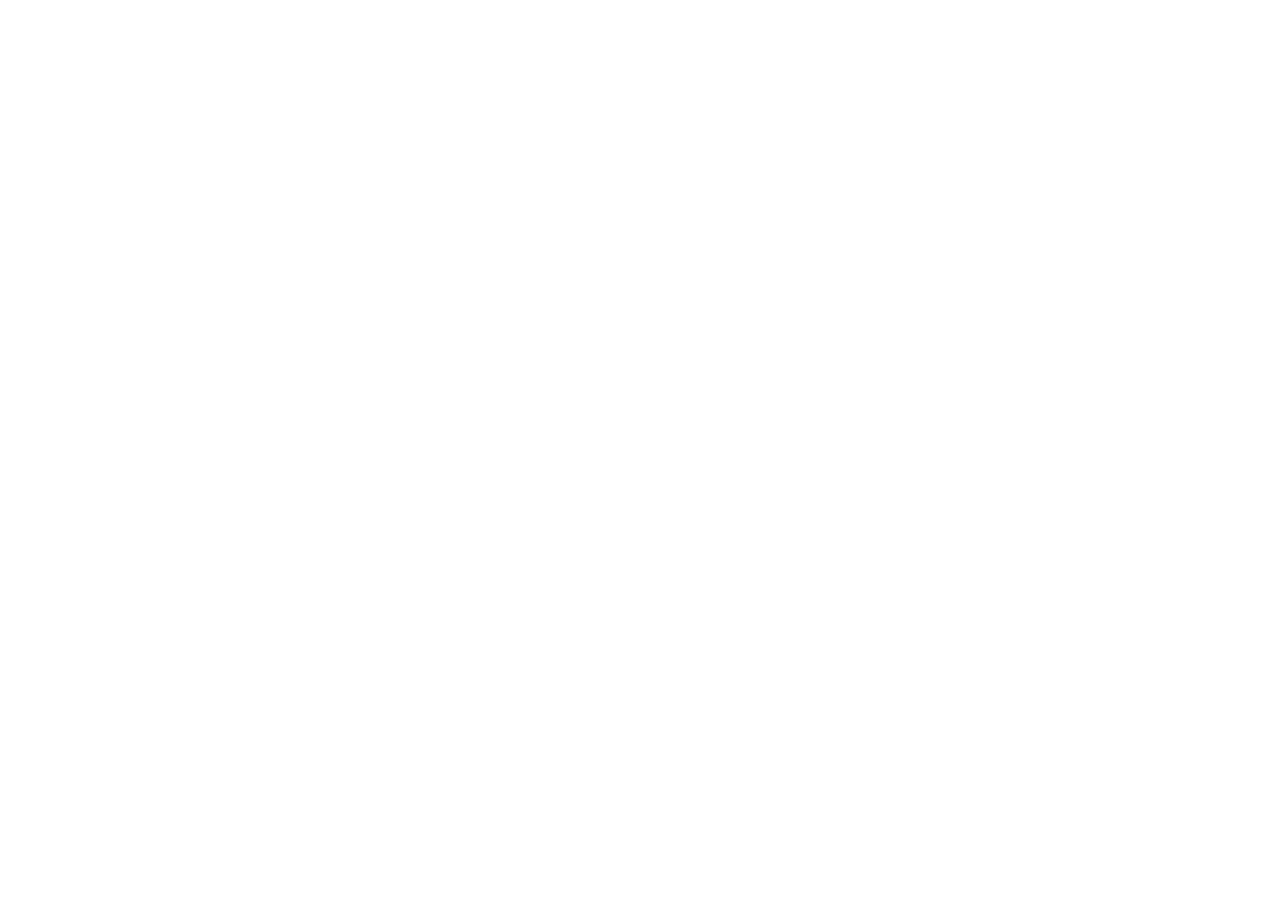
==== index.html @ 8d687ce9 "Initial commit" ====
<!DOCTYPE html>
<html lang="ru">
<head>
	<meta charset="UTF-8">
	<title>Главная | Навигатор курсов</title>
	<link rel="stylesheet" href="css/style.css">
</head>
<body>
	<header></header>
	<footer></footer>
</body>
</html>
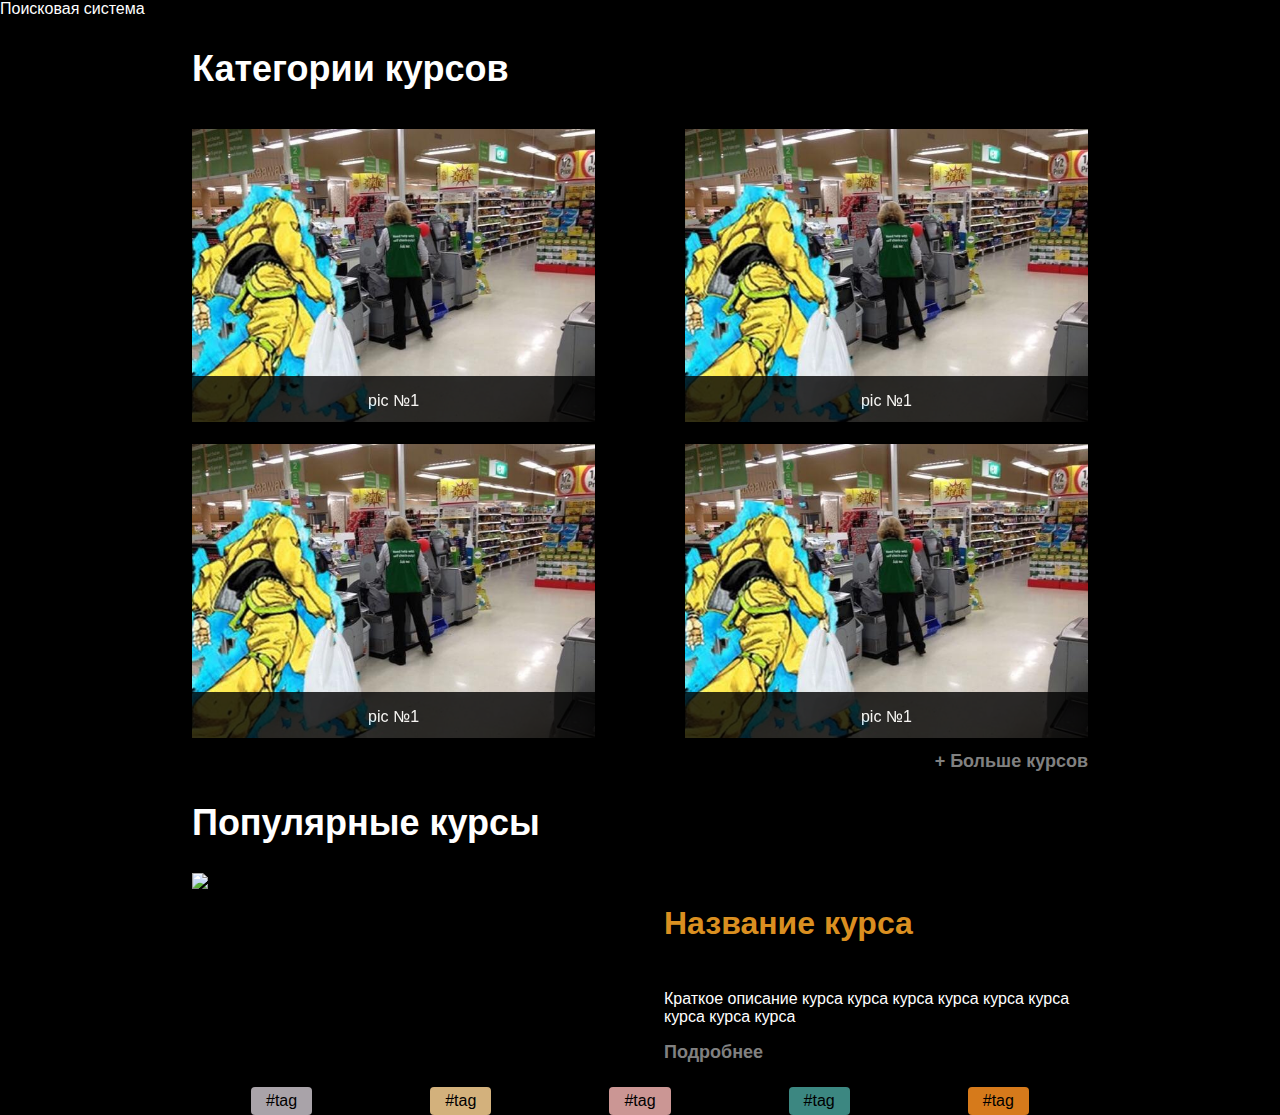
==== commit f344fbd1: "Добавил все изменения в css и index" ====
--- a/index.html
+++ b/index.html
@@ -7,6 +7,82 @@
 </head>
 <body>
 	<header></header>
+	<div>Поисковая система</div>
+	<section>
+	<!--Начало "категорий курсов"-->
+	<div  class="categories">
+		<h2 class="header" align="left">Категории курсов</h2>
+			<div class="categories1" >
+				<div class="categoryCard">
+					<div>
+						<img src="./img/IMG1.jpg">
+					</div>
+					<div class="courseNameWrapper">
+						<p>pic №1</p>
+					</div>
+				</div>
+				
+				<div class="categoryCard">
+					<div>
+						<img src="./img/IMG1.jpg">
+					</div>
+					<div class="courseNameWrapper">
+						<p>pic №1</p>
+					</div>
+				</div>
+				
+				<div class="categoryCard">
+					<div>
+						<img src="./img/IMG1.jpg">
+					</div>
+					<div class="courseNameWrapper">
+						<p>pic №1</p>
+					</div>
+				</div>
+				
+				<div class="categoryCard">
+					<div>
+						<img src="./img/IMG1.jpg">
+					</div>
+					<div class="courseNameWrapper">
+						<p>pic №1</p>
+					</div>
+				</div>
+			</div>	
+			<a href="http://htmlbook.ru/css/z-index" class="buttonToCourses">+ Больше курсов</a>
+				
+	</div>
+	<!--Конец "категории курсов"-->
+	</section>
+	<section>
+	<!--Начало "популярных курсов"-->
+	<div class="Popular">
+		<h2>Популярные курсы</h2>
+		<div class="Popular1">
+				
+				
+				<div class="imgcontainer">
+					<img src="https://www.motocms.com/blog/wp-content/uploads/2018/07/css-main-image.jpg">
+				</div>
+				
+				<div class="Popular2">
+					<h3>Название курса</h3>
+					<p>Краткое описание курса курса курса курса курса курса курса курса курса</p>
+					<div>
+						<a class="buttonToCourses">Подробнее</a>
+					</div>
+				</div>
+		</div>
+				<div align = "left" class="taglist" >
+					<a class="tag tagPurple">#tag</a>
+					<a class="tag tagYellow">#tag</a>
+					<a class="tag tagPink">#tag</a>
+					<a class="tag tagGreen">#tag</a>
+					<a class="tag tagOrange">#tag</a>
+			  </div>
+	</div>
+	<!--Конец "полулярных курсов"-->
+	</section>
 	<footer></footer>
 </body>
 </html>--- a/css/style.css
+++ b/css/style.css
@@ -0,0 +1,161 @@
+:root{
+	--main-menu-color: black;
+	--overall-text-color: white;
+	--button-color:gray;
+}
+a{
+	text-decoration: none;
+}
+
+section{
+	width: 70vw;
+	margin: 0 auto;
+}
+
+body {
+	padding: 0; 
+	margin: 0;
+	font-family: sans-serif;
+	overflow-x: hidden;
+	background-color: var(--main-menu-color);
+	color: var(--overall-text-color);
+}
+img {
+
+	max-width:100%; 
+	max-height:100%;
+	object-fit: fill;
+}
+
+h1{
+font-size: 49px;
+}
+
+h2{
+font-size: 36px;
+
+}
+
+h3{
+font-size: 32px;
+color: #DA8F20;
+}
+
+.searchbar{
+display: flex;
+}
+
+.categories{
+	
+	display: flex;
+	flex-flow: column nowrap;
+	justify-content:space-evenly ;
+	height: 40%;
+	
+}
+
+.categories1{
+	display: flex;  
+	flex-flow: row wrap; 
+	align-content: space-around;
+	
+	flex: 2;
+	justify-content: space-between;
+}
+
+.categoryCard{
+	display: flex;
+	width: 45%;
+	height: 100%;
+	flex-flow: column nowrap;
+	/* background-size: 100% 100%; */
+	/* color: var(--overall-text-color); */
+	margin: 1% 0;
+	z-index: 0;
+	position: relative;
+	
+}
+
+.buttonToCourses{
+	align-self: flex-end;
+	background: transparent;
+	color: gray;
+	font-weight: bold;
+	font-size: 18px;
+	border: 0;
+}
+
+.courseNameWrapper{
+	display: flex;
+	background-color: black ;
+	filter: opacity(80%);
+	min-width: 100%;
+	max-height: 20%;
+	align-content: center;
+	justify-content: center;
+	z-index: 1;
+	position: absolute;
+	bottom: 0;
+}
+
+.Popular{
+display: flex;
+align-content: space-around;
+justify-content: center;
+flex-direction: column;
+height: 40%;
+width: 100%;
+}
+.Popular1{
+	display: flex; 
+	flex-direction: row; 
+	width: 100%;
+	
+}
+.Popular2{
+	display: flex; 
+	flex-direction: column;
+	justify-content: space-around;
+	width: inherit;
+	height: inherit;
+}
+.taglist{
+	display: flex; 
+	flex-flow: row wrap; 
+	justify-content:space-around; 
+	align-content:flex-start; 
+	margin-top: 24px;
+}
+.imgcontainer{
+	width: inherit;
+	height: inherit;
+	margin-right: 3rem;
+}
+
+.tag{
+	
+	color: var(--main-menu-color);
+	font-size: 16px;
+	padding: 5px 15px;
+	border-radius: 4px;
+
+}
+.tagPurple{
+background-color: #A9A3A9;
+}
+.tagYellow{
+	background-color: #D3B17C;
+}
+.tagPink{
+	background-color: #CB9694;
+}
+.tagGreen{
+	background-color: #3C8781;
+}
+.tagOrange{
+	background-color: #D67A1B;
+}
+.Element{
+	width:33%;
+}
+
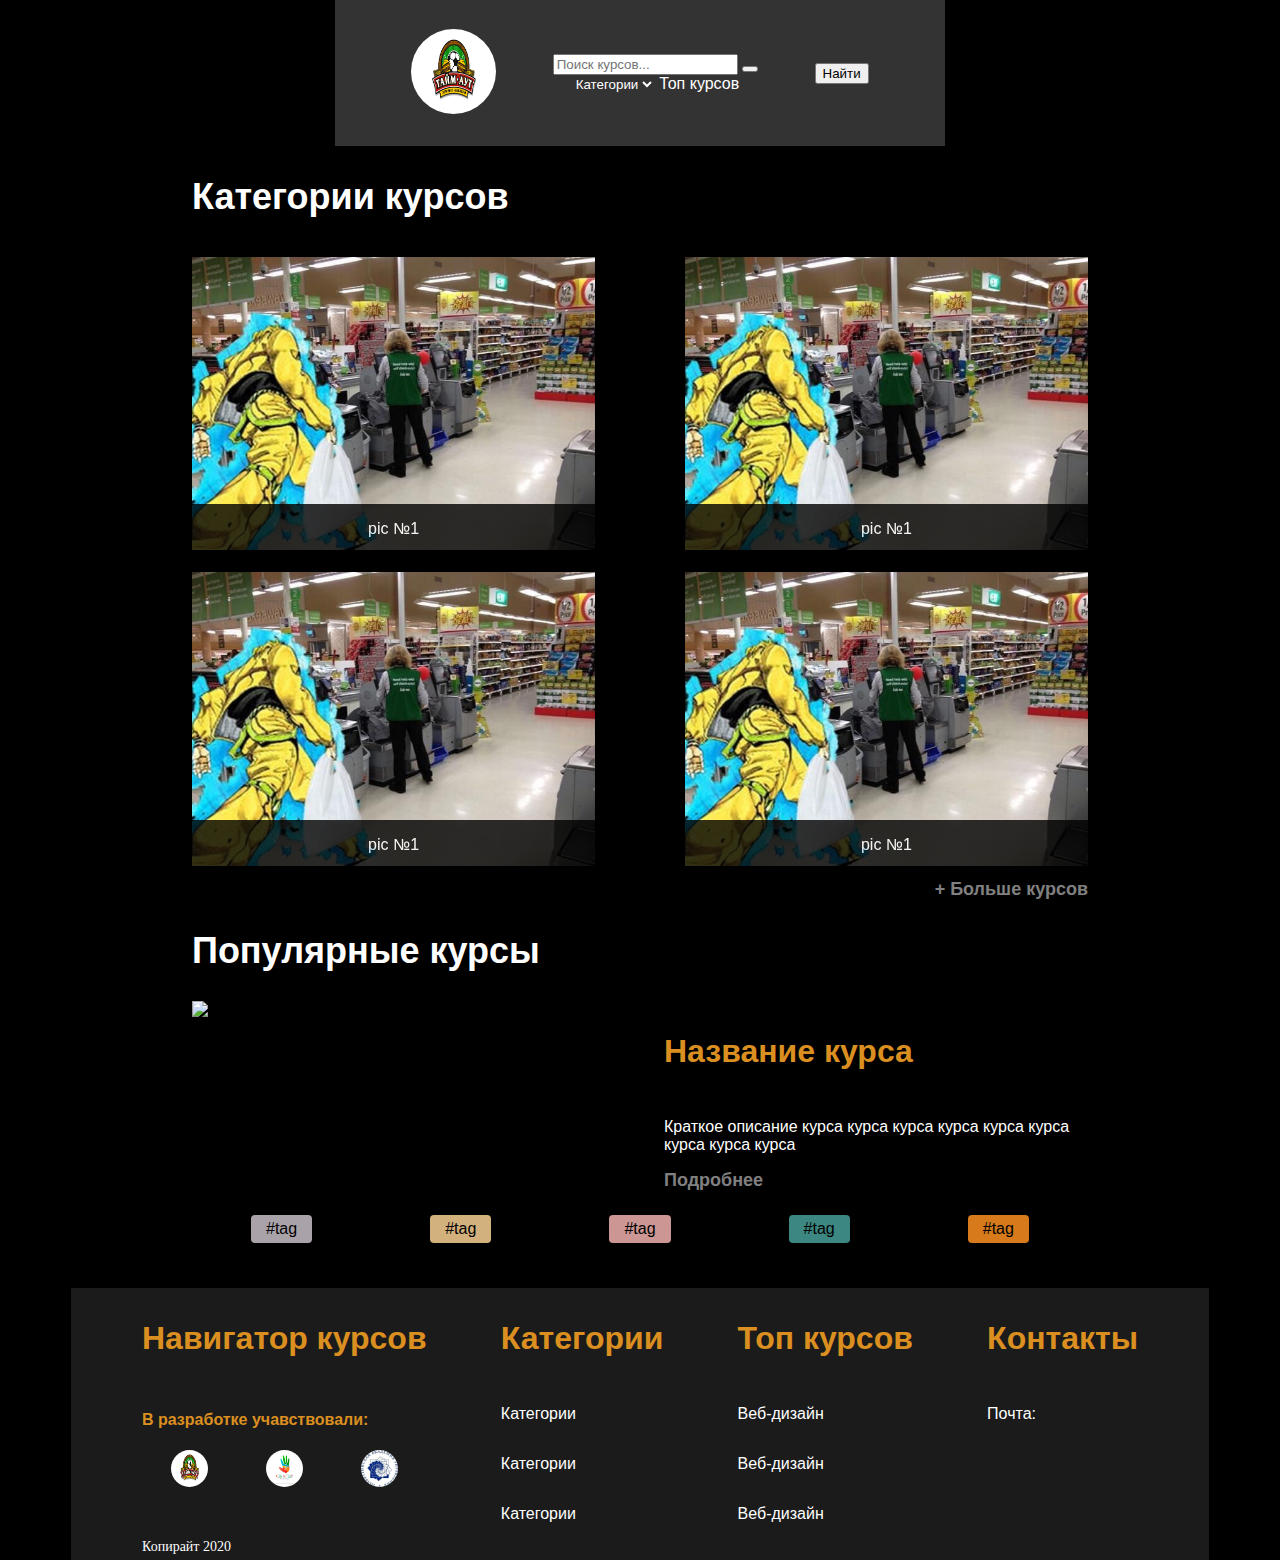
==== commit 43554b16: "Add files via upload" ====
--- a/index.html
+++ b/index.html
@@ -4,13 +4,40 @@
 	<meta charset="UTF-8">
 	<title>Главная | Навигатор курсов</title>
 	<link rel="stylesheet" href="css/style.css">
+	<script src="https://cdnjs.cloudflare.com/ajax/libs/font-awesome/5.13.0/js/all.min.js" charset="UTF-8"></script>
 </head>
 <body>
-	<header></header>
-	<div>Поисковая система</div>
+	<header align="center">
+		<div>
+			<img class="TimeOut" src="img/TimeOut.png">
+		</div>
+		
+		<div class="middleWrapper">
+			<div class="search-screen">
+				<i class="fas fa-search search-icon"></i>
+				
+				<div class="search-box">
+					<input type="text" class="search-txt" placeholder="Поиск курсов...">
+					<button class="search-btn" ><i class="fas fa-arrow-right"></i></button>
+				</div>
+			</div>
+			
+			<div class="underSearchBar">
+				<select class="categoryChoice">
+					<option >Категории</option>
+				</select>
+				<a>Топ курсов</a>
+			</div>
+		</div>	
+			
+		<div>
+			<button>Найти</button>
+		</div>
+	</header>
+
 	<section>
 	<!--Начало "категорий курсов"-->
-	<div  class="categories">
+	<div class="categories">
 		<h2 class="header" align="left">Категории курсов</h2>
 			<div class="categories1" >
 				<div class="categoryCard">
@@ -83,6 +110,42 @@
 	</div>
 	<!--Конец "полулярных курсов"-->
 	</section>
-	<footer></footer>
+	<footer>
+		<div class="creditWrapper">
+			<div class="footerItem">
+				<h3>Навигатор курсов</h3>
+				<h4>В разработке учавствовали:</h4>
+				<div class="imgRow">
+					<img src="img/TimeOut.png">
+					<img src="img/KidsOut.png">
+					<img src="img/TAOMout.png">
+				</div>
+			</div>
+
+			<div class="footerItem">
+				<h3>Категории</h3>
+				<p>Категории</p>
+				<p>Категории</p>
+				<p>Категории</p>
+			</div>
+				
+			
+			<div class="footerItem">
+				<h3>Топ курсов</h3>
+				<p>Веб-дизайн</p>
+				<p>Веб-дизайн</p>
+				<p>Веб-дизайн</p>
+
+			</div>
+
+			<div class="footerItem">
+				<h3>Контакты</h3>
+				<p>Почта:</p>
+			</div>
+		</div>	
+		<div class="copyright">
+			Копирайт 2020
+		</div>
+	</footer>
 </body>
 </html>--- a/css/style.css
+++ b/css/style.css
@@ -1,161 +1,228 @@
 :root{
-	--main-menu-color: black;
-	--overall-text-color: white;
-	--button-color:gray;
+  --main-menu-color: black;
+  --overall-text-color: white;
+  --button-color: gray;
 }
 a{
-	text-decoration: none;
+  text-decoration: none;
 }
 
 section{
-	width: 70vw;
-	margin: 0 auto;
-}
-
-body {
-	padding: 0; 
-	margin: 0;
-	font-family: sans-serif;
-	overflow-x: hidden;
-	background-color: var(--main-menu-color);
-	color: var(--overall-text-color);
-}
-img {
-
-	max-width:100%; 
-	max-height:100%;
-	object-fit: fill;
+  width: 70vw;
+  margin: 0 auto;
+}
+
+body{
+  padding: 0;
+  margin: 0;
+  font-family: sans-serif;
+  overflow-x: hidden;
+  background-color: var(--main-menu-color);
+  color: var(--overall-text-color);
+}
+img{
+  max-width: 100%;
+  max-height: 100%;
+  object-fit: fill;
 }
 
 h1{
-font-size: 49px;
+  font-size: 49px;
 }
 
 h2{
-font-size: 36px;
-
+  font-size: 36px;
 }
 
 h3{
-font-size: 32px;
-color: #DA8F20;
-}
-
-.searchbar{
-display: flex;
+  font-size: 32px;
+  color: #da8f20;
+}
+h4{
+		color: #da8f20;
+}
+
+.imgRow{
+	display: flex;
+	justify-content: space-around;
+}
+.imgRow img{
+	border-radius: 85px;
+	width: 37px;
+	height: 37px;
 }
 
 .categories{
+  display: flex;
+  flex-flow: column nowrap;
+  justify-content: space-evenly;
+  height: 40%;
+}
+
+.categories1{
+  display: flex;
+  flex-flow: row wrap;
+  align-content: space-around;
+
+  flex: 2;
+  justify-content: space-between;
+}
+
+.categoryCard{
+  display: flex;
+  width: 45%;
+  height: 100%;
+  flex-flow: column nowrap;
+  /* background-size: 100% 100%; */
+  /* color: var(--overall-text-color); */
+  margin: 1% 0;
+  z-index: 0;
+  position: relative;
+}
+
+.buttonToCourses{
+  align-self: flex-end;
+  background: transparent;
+  color: gray;
+  font-weight: bold;
+  font-size: 18px;
+  border: 0;
+}
+
+.courseNameWrapper{
+  display: flex;
+  background-color: black;
+  filter: opacity(80%);
+  min-width: 100%;
+  max-height: 20%;
+  align-content: center;
+  justify-content: center;
+  z-index: 1;
+  position: absolute;
+  bottom: 0;
+}
+
+.Popular{
+  display: flex;
+  align-content: space-around;
+  justify-content: center;
+  flex-direction: column;
+  height: 40%;
+  width: 100%;
+}
+.Popular1{
+  display: flex;
+  flex-direction: row;
+  width: 100%;
+}
+.Popular2{
+  display: flex;
+  flex-direction: column;
+  justify-content: space-around;
+  width: inherit;
+  height: inherit;
+}
+.taglist{
+  display: flex;
+  flex-flow: row wrap;
+  justify-content: space-around;
+  align-content: flex-start;
+  margin-top: 24px;
+}
+.imgcontainer{
+  width: inherit;
+  height: inherit;
+  margin-right: 3rem;
+}
+
+.tag{
+  color: var(--main-menu-color);
+  font-size: 16px;
+  padding: 5px 15px;
+  border-radius: 4px;
+}
+.tagPurple{
+  background-color: #a9a3a9;
+}
+.tagYellow{
+  background-color: #d3b17c;
+}
+.tagPink{
+  background-color: #cb9694;
+}
+.tagGreen{
+  background-color: #3c8781;
+}
+.tagOrange{
+  background-color: #d67a1b;
+}
+.Element{
+  width: 33%;
+}
+footer{
+  margin: 45px 71px 0 71px;
+  display: flex;
+  flex-flow: column wrap;
+	background: #1b1b1b;
+	padding: 0 71px 5px 71px;
+}
+.footerItem{
+  display: flex;
+	flex-flow: column wrap;
+}
+
+/* search {
+  margin: 0;
+  padding: 0;
+  box-sizing: border-box;
+  font-family: "roboto";
+} */
+
+header{
+  display: flex;
+  height: 146px;
+  background: #333333;
+	padding: 0 20px;
+	justify-content: space-evenly;
+  align-items: center;
+  margin: 0 335px 0 335px;
+}
+.TimeOut{
+  border-radius: 85px;
+	height: 85px;
+  width: 85px;
+}
+
+.search-screen{
+	display: flex;
+	flex: 2;
+	justify-content: center;
 	
+}
+
+.creditWrapper{
+  display: flex;
+	flex-flow: row wrap;
+	justify-content: space-between;
+}
+
+.copyright{
+  display: flex;
+	justify-content: flex-start;
+	font-family: Roboto;
+	font-style: normal;
+	font-weight: normal;
+	font-size: 14px;
+	line-height: 16px;
+	color: #FCFCFC;
+	
+}
+.middleWrapper{
 	display: flex;
-	flex-flow: column nowrap;
-	justify-content:space-evenly ;
-	height: 40%;
-	
-}
-
-.categories1{
-	display: flex;  
-	flex-flow: row wrap; 
-	align-content: space-around;
-	
-	flex: 2;
-	justify-content: space-between;
-}
-
-.categoryCard{
-	display: flex;
-	width: 45%;
-	height: 100%;
-	flex-flow: column nowrap;
-	/* background-size: 100% 100%; */
-	/* color: var(--overall-text-color); */
-	margin: 1% 0;
-	z-index: 0;
-	position: relative;
-	
-}
-
-.buttonToCourses{
-	align-self: flex-end;
+	flex-flow: column wrap;
+}
+.categoryChoice{
+	border: 0;
 	background: transparent;
-	color: gray;
-	font-weight: bold;
-	font-size: 18px;
-	border: 0;
-}
-
-.courseNameWrapper{
-	display: flex;
-	background-color: black ;
-	filter: opacity(80%);
-	min-width: 100%;
-	max-height: 20%;
-	align-content: center;
-	justify-content: center;
-	z-index: 1;
-	position: absolute;
-	bottom: 0;
-}
-
-.Popular{
-display: flex;
-align-content: space-around;
-justify-content: center;
-flex-direction: column;
-height: 40%;
-width: 100%;
-}
-.Popular1{
-	display: flex; 
-	flex-direction: row; 
-	width: 100%;
-	
-}
-.Popular2{
-	display: flex; 
-	flex-direction: column;
-	justify-content: space-around;
-	width: inherit;
-	height: inherit;
-}
-.taglist{
-	display: flex; 
-	flex-flow: row wrap; 
-	justify-content:space-around; 
-	align-content:flex-start; 
-	margin-top: 24px;
-}
-.imgcontainer{
-	width: inherit;
-	height: inherit;
-	margin-right: 3rem;
-}
-
-.tag{
-	
-	color: var(--main-menu-color);
-	font-size: 16px;
-	padding: 5px 15px;
-	border-radius: 4px;
-
-}
-.tagPurple{
-background-color: #A9A3A9;
-}
-.tagYellow{
-	background-color: #D3B17C;
-}
-.tagPink{
-	background-color: #CB9694;
-}
-.tagGreen{
-	background-color: #3C8781;
-}
-.tagOrange{
-	background-color: #D67A1B;
-}
-.Element{
-	width:33%;
-}
-
+	color: white;
+}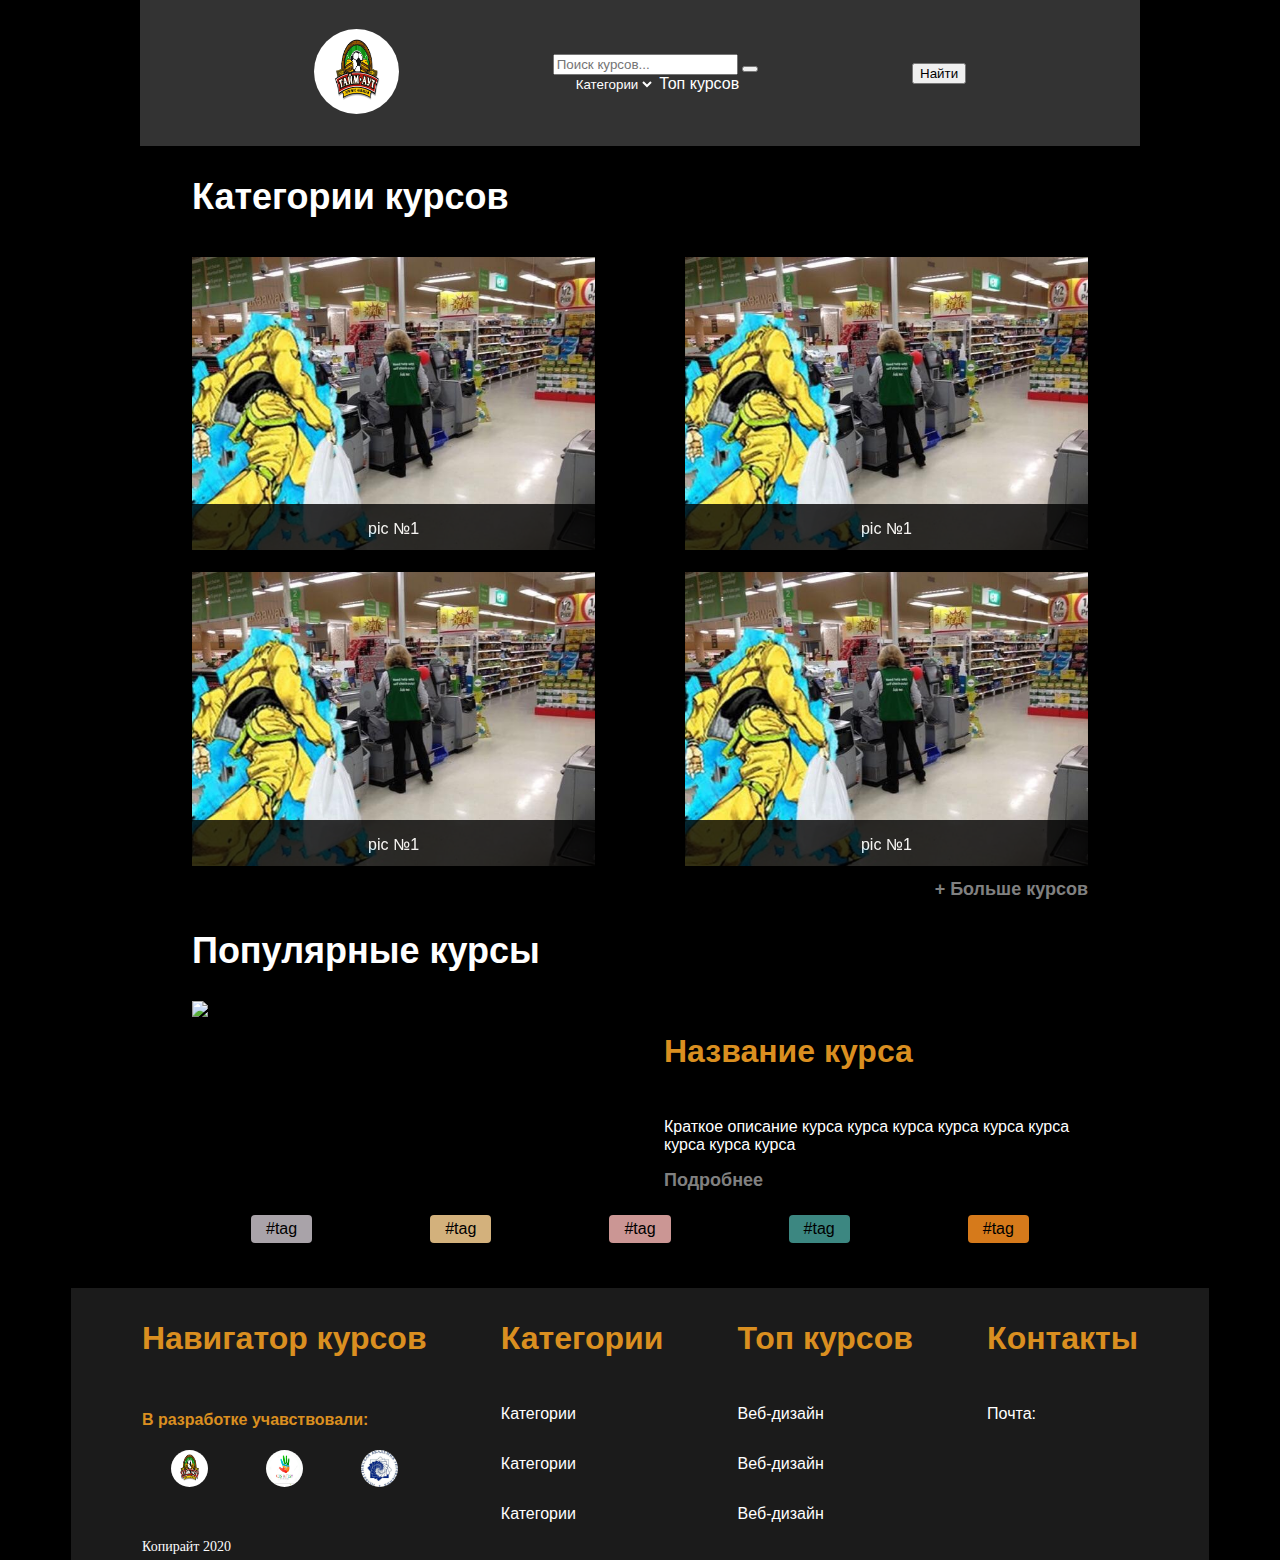
==== commit 04348c3c: "Add files via upload" ====
--- a/index.html
+++ b/index.html
@@ -39,7 +39,7 @@
 	<!--Начало "категорий курсов"-->
 	<div class="categories">
 		<h2 class="header" align="left">Категории курсов</h2>
-			<div class="categories1" >
+			<div class="categoriesWrapper">
 				<div class="categoryCard">
 					<div>
 						<img src="./img/IMG1.jpg">
@@ -85,14 +85,14 @@
 	<!--Начало "популярных курсов"-->
 	<div class="Popular">
 		<h2>Популярные курсы</h2>
-		<div class="Popular1">
+		<div class="popularWrapper">
 				
 				
 				<div class="imgcontainer">
 					<img src="https://www.motocms.com/blog/wp-content/uploads/2018/07/css-main-image.jpg">
 				</div>
 				
-				<div class="Popular2">
+				<div class="popularText">
 					<h3>Название курса</h3>
 					<p>Краткое описание курса курса курса курса курса курса курса курса курса</p>
 					<div>
--- a/css/style.css
+++ b/css/style.css
@@ -59,7 +59,7 @@
   height: 40%;
 }
 
-.categories1{
+.categoriesWrapper{
   display: flex;
   flex-flow: row wrap;
   align-content: space-around;
@@ -110,12 +110,12 @@
   height: 40%;
   width: 100%;
 }
-.Popular1{
+.popularWrapper{
   display: flex;
   flex-direction: row;
   width: 100%;
 }
-.Popular2{
+.popularText{
   display: flex;
   flex-direction: column;
   justify-content: space-around;
@@ -185,7 +185,8 @@
 	padding: 0 20px;
 	justify-content: space-evenly;
   align-items: center;
-  margin: 0 335px 0 335px;
+  margin: 0 auto;
+  width: 75vw;
 }
 .TimeOut{
   border-radius: 85px;
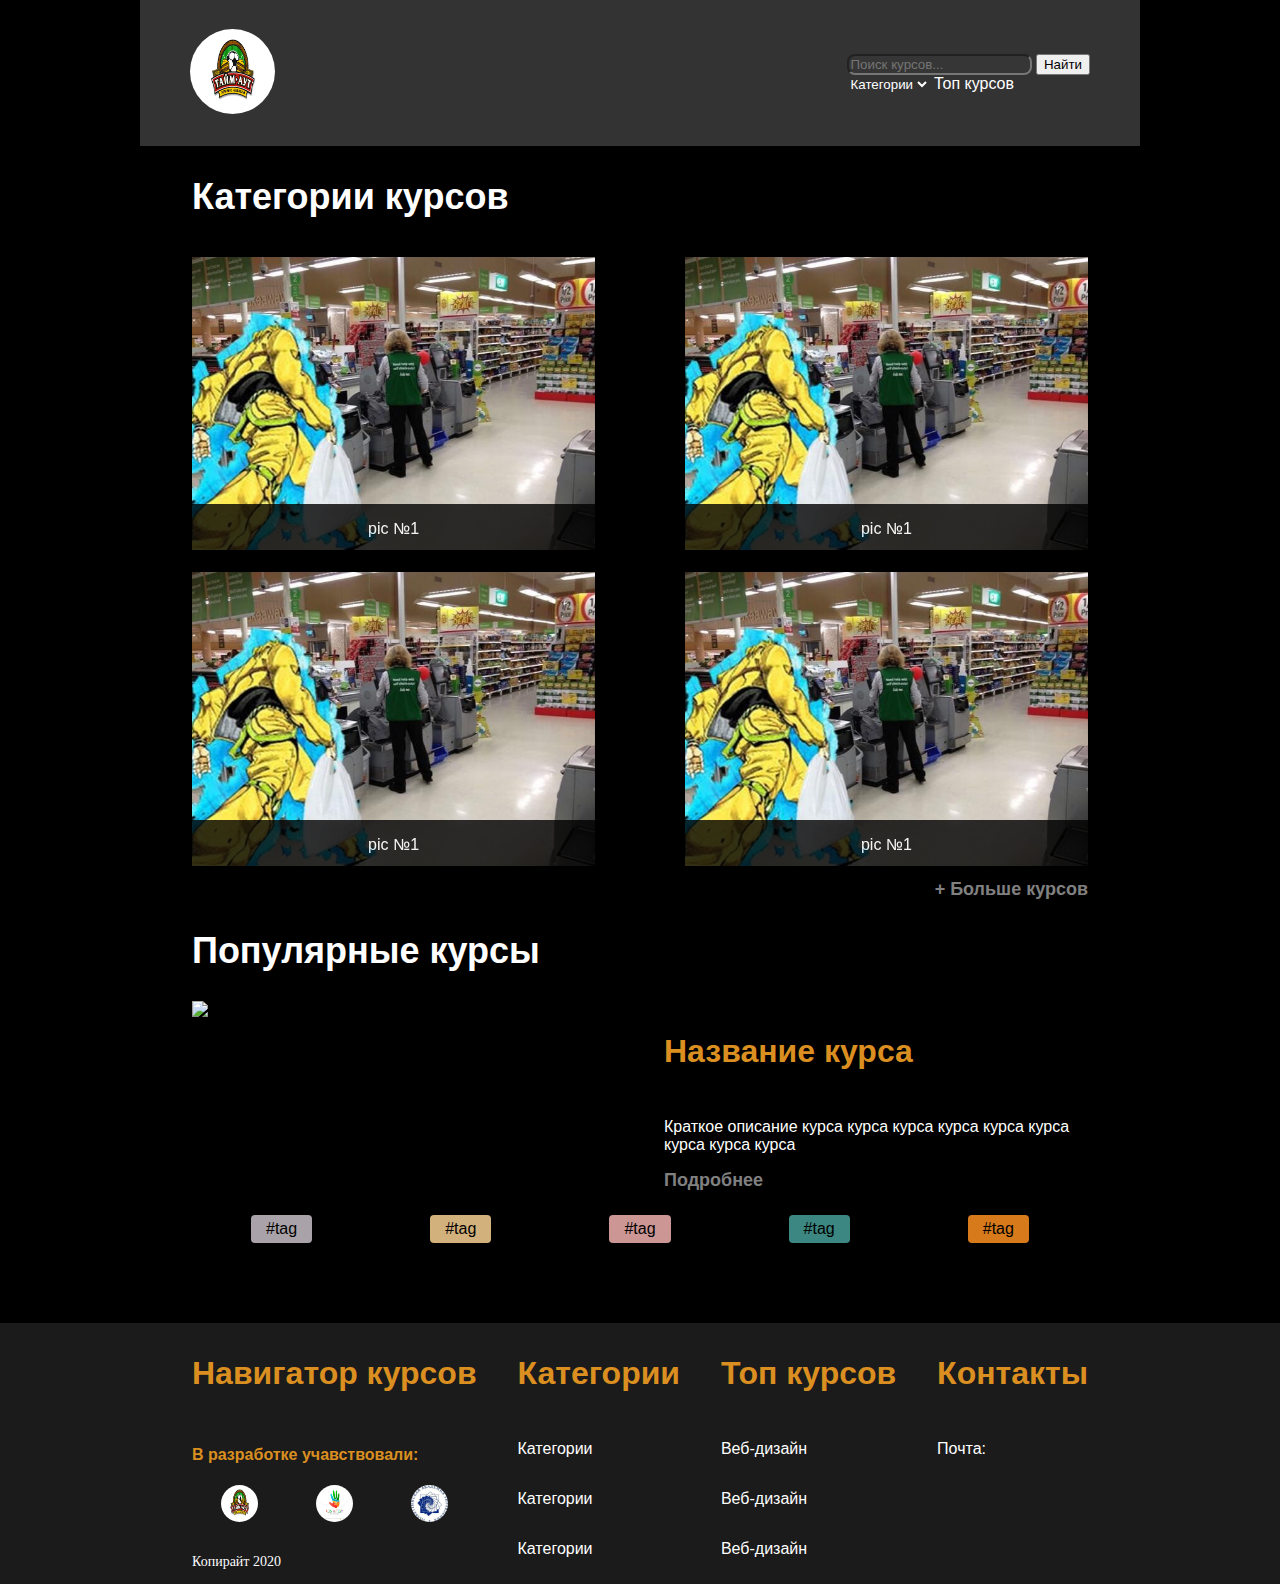
==== commit 025be96d: "Add files via upload" ====
--- a/index.html
+++ b/index.html
@@ -4,35 +4,27 @@
 	<meta charset="UTF-8">
 	<title>Главная | Навигатор курсов</title>
 	<link rel="stylesheet" href="css/style.css">
-	<script src="https://cdnjs.cloudflare.com/ajax/libs/font-awesome/5.13.0/js/all.min.js" charset="UTF-8"></script>
 </head>
 <body>
-	<header align="center">
-		<div>
-			<img class="TimeOut" src="img/TimeOut.png">
-		</div>
-		
-		<div class="middleWrapper">
-			<div class="search-screen">
-				<i class="fas fa-search search-icon"></i>
-				
-				<div class="search-box">
+	<header>
+		<div class="headerWrapper">
+			<div>
+				<img class="TimeOut" src="img/TimeOut.png">
+			</div>
+			
+			<div class="middleWrapper">
+				<div>
 					<input type="text" class="search-txt" placeholder="Поиск курсов...">
-					<button class="search-btn" ><i class="fas fa-arrow-right"></i></button>
+					<input type="submit" value="Найти">
+				</div>	
+				<div class="underSearchBar">
+					<select class="categoryChoice">
+						<option >Категории</option>
+					</select>
+					<a>Топ курсов</a>
 				</div>
 			</div>
-			
-			<div class="underSearchBar">
-				<select class="categoryChoice">
-					<option >Категории</option>
-				</select>
-				<a>Топ курсов</a>
-			</div>
 		</div>	
-			
-		<div>
-			<button>Найти</button>
-		</div>
 	</header>
 
 	<section>
@@ -111,7 +103,7 @@
 	<!--Конец "полулярных курсов"-->
 	</section>
 	<footer>
-		<div class="creditWrapper">
+		<div class="footerWrapper">
 			<div class="footerItem">
 				<h3>Навигатор курсов</h3>
 				<h4>В разработке учавствовали:</h4>
@@ -119,6 +111,10 @@
 					<img src="img/TimeOut.png">
 					<img src="img/KidsOut.png">
 					<img src="img/TAOMout.png">
+				</div>
+				<br>
+				<div class="copyright">
+					<p>Копирайт 2020</p>
 				</div>
 			</div>
 
@@ -142,10 +138,9 @@
 				<h3>Контакты</h3>
 				<p>Почта:</p>
 			</div>
-		</div>	
-		<div class="copyright">
-			Копирайт 2020
 		</div>
+
+	
 	</footer>
 </body>
 </html>--- a/css/style.css
+++ b/css/style.css
@@ -160,33 +160,36 @@
   width: 33%;
 }
 footer{
-  margin: 45px 71px 0 71px;
+  margin-top: 5rem;
   display: flex;
   flex-flow: column wrap;
 	background: #1b1b1b;
-	padding: 0 71px 5px 71px;
+	/* padding: 0 71px 5px 71px; */
 }
 .footerItem{
   display: flex;
 	flex-flow: column wrap;
 }
 
-/* search {
-  margin: 0;
-  padding: 0;
-  box-sizing: border-box;
-  font-family: "roboto";
-} */
+.search-txt{
+  background: #363636;
+border-radius: 8px;
+}
 
 header{
   display: flex;
   height: 146px;
   background: #333333;
 	padding: 0 20px;
-	justify-content: space-evenly;
-  align-items: center;
   margin: 0 auto;
   width: 75vw;
+}
+.headerWrapper{
+  display: flex;
+  justify-content: space-between;
+  align-items: center;
+  width: 100%;
+  padding: 10px 30px;
 }
 .TimeOut{
   border-radius: 85px;
@@ -201,22 +204,22 @@
 	
 }
 
-.creditWrapper{
+.footerWrapper{
   display: flex;
 	flex-flow: row wrap;
-	justify-content: space-between;
+  justify-content: space-between;
+  width: 70vw;
+  margin: 0 auto;
+
 }
 
 .copyright{
-  display: flex;
-	justify-content: flex-start;
 	font-family: Roboto;
 	font-style: normal;
 	font-weight: normal;
 	font-size: 14px;
 	line-height: 16px;
 	color: #FCFCFC;
-	
 }
 .middleWrapper{
 	display: flex;
